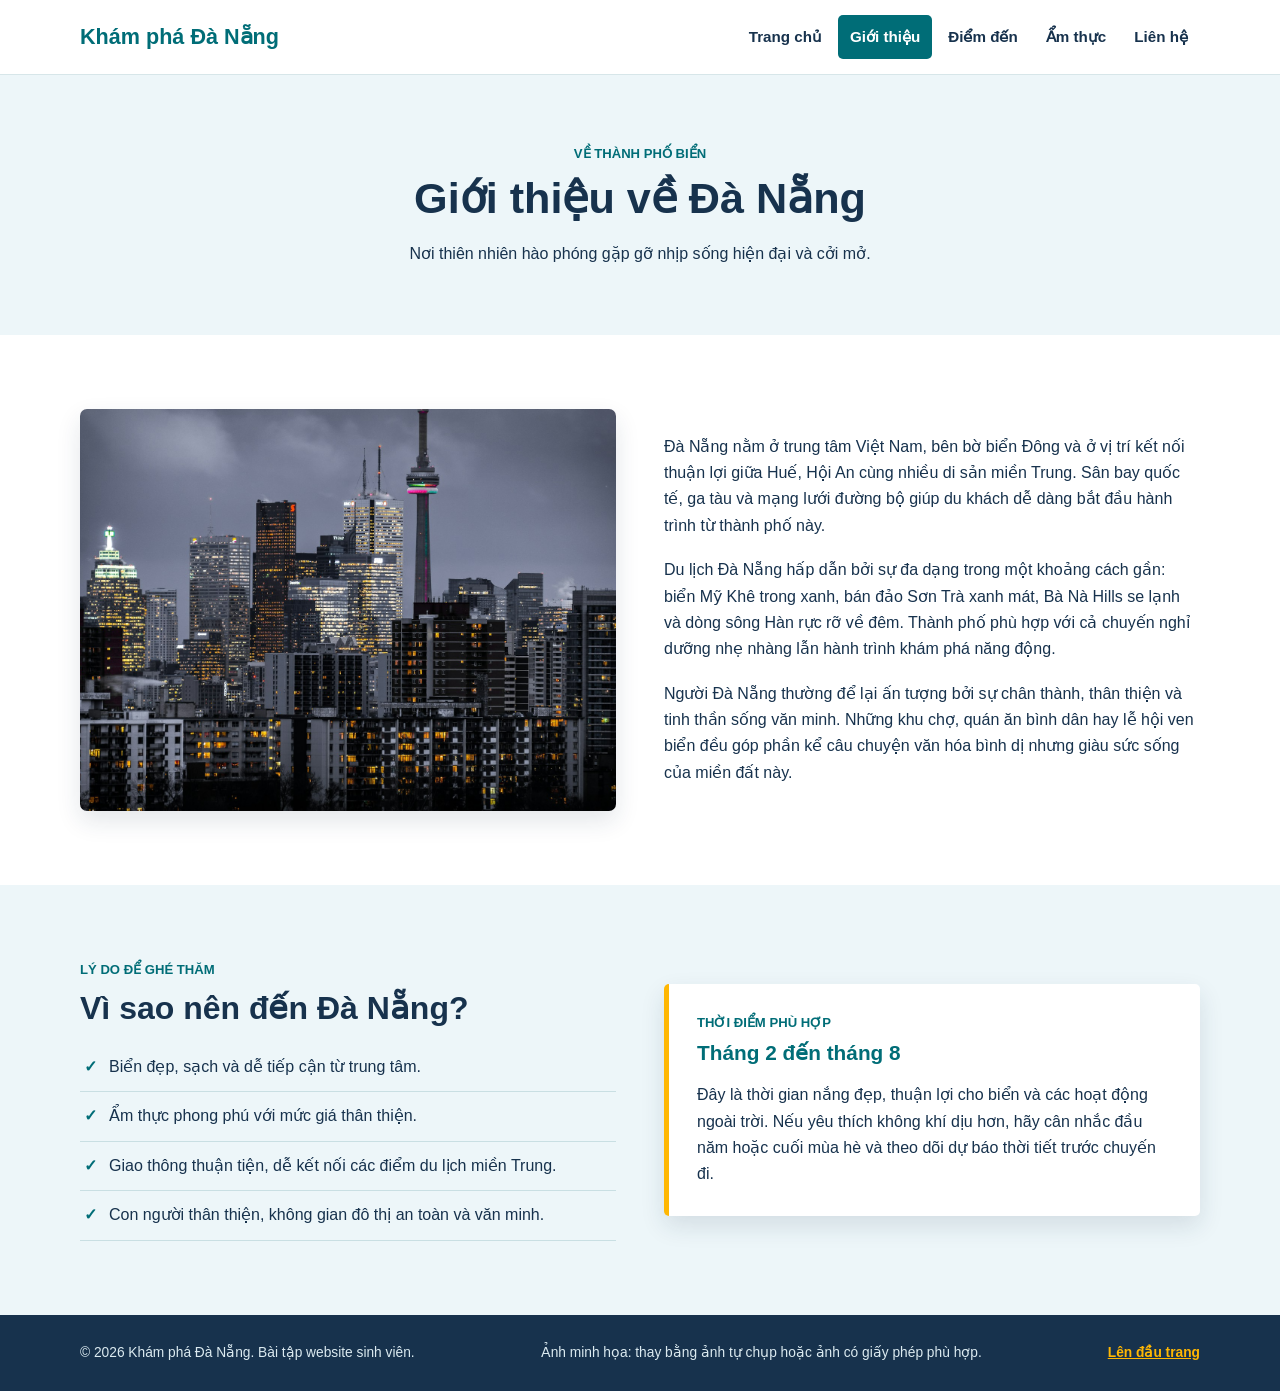
==== about.html @ 27b3de5a "Hoàn thiện website Khám phá Đà Nẵng" ====
<!DOCTYPE html>
<html lang="vi">
<head>
    <meta charset="UTF-8">
    <meta name="viewport" content="width=device-width, initial-scale=1.0">
    <meta name="description" content="Giới thiệu về vị trí, văn hóa và du lịch Đà Nẵng.">
    <title>Giới thiệu về Đà Nẵng</title>
    <link rel="stylesheet" href="css/style.css">
</head>
<body id="top">
    <header class="site-header">
        <div class="container header-inner">
            <a class="logo" href="index.html" aria-label="Về trang chủ Khám phá Đà Nẵng">Khám phá Đà Nẵng</a>
            <nav aria-label="Điều hướng chính"><ul class="main-nav">
                <li><a href="index.html">Trang chủ</a></li><li><a class="active" href="about.html" aria-current="page">Giới thiệu</a></li><li><a href="destinations.html">Điểm đến</a></li><li><a href="food.html">Ẩm thực</a></li><li><a href="contact.html">Liên hệ</a>
                </li>
            </ul></nav>
        </div>
    </header>
    <main>
        <section class="page-title"><div class="container"><p class="eyebrow">Về thành phố biển</p><h1>Giới thiệu về Đà Nẵng</h1><p>Nơi thiên nhiên hào phóng gặp gỡ nhịp sống hiện đại và cởi mở.</p></div></section>
        <section class="section"><div class="container article-layout">
            <img class="feature-image" src="images/danang-city.jpg" alt="Toàn cảnh thành phố Đà Nẵng bên sông Hàn">
            <div class="article-content">
                <p>Đà Nẵng nằm ở trung tâm Việt Nam, bên bờ biển Đông và ở vị trí kết nối thuận lợi giữa Huế, Hội An cùng nhiều di sản miền Trung. Sân bay quốc tế, ga tàu và mạng lưới đường bộ giúp du khách dễ dàng bắt đầu hành trình từ thành phố này.</p>
                <p>Du lịch Đà Nẵng hấp dẫn bởi sự đa dạng trong một khoảng cách gần: biển Mỹ Khê trong xanh, bán đảo Sơn Trà xanh mát, Bà Nà Hills se lạnh và dòng sông Hàn rực rỡ về đêm. Thành phố phù hợp với cả chuyến nghỉ dưỡng nhẹ nhàng lẫn hành trình khám phá năng động.</p>
                <p>Người Đà Nẵng thường để lại ấn tượng bởi sự chân thành, thân thiện và tinh thần sống văn minh. Những khu chợ, quán ăn bình dân hay lễ hội ven biển đều góp phần kể câu chuyện văn hóa bình dị nhưng giàu sức sống của miền đất này.</p>
            </div>
        </div></section>
        <section class="section section-tint"><div class="container two-column">
            <div><p class="eyebrow">Lý do để ghé thăm</p><h2>Vì sao nên đến Đà Nẵng?</h2><ul class="check-list"><li>Biển đẹp, sạch và dễ tiếp cận từ trung tâm.</li><li>Ẩm thực phong phú với mức giá thân thiện.</li><li>Giao thông thuận tiện, dễ kết nối các điểm du lịch miền Trung.</li><li>Con người thân thiện, không gian đô thị an toàn và văn minh.</li></ul></div>
            <aside class="highlight-box"><p class="eyebrow">Thời điểm phù hợp</p><h3>Tháng 2 đến tháng 8</h3><p>Đây là thời gian nắng đẹp, thuận lợi cho biển và các hoạt động ngoài trời. Nếu yêu thích không khí dịu hơn, hãy cân nhắc đầu năm hoặc cuối mùa hè và theo dõi dự báo thời tiết trước chuyến đi.</p></aside>
        </div></section>
    </main>
    <footer class="site-footer"><div class="container footer-inner"><p>&copy; 2026 Khám phá Đà Nẵng. Bài tập website sinh viên.</p><p>Ảnh minh họa: thay bằng ảnh tự chụp hoặc ảnh có giấy phép phù hợp.</p><a href="#top">Lên đầu trang</a></div></footer>
</body>
</html>
---- css/style.css ----
/* Thiết lập nền tảng và màu sắc dùng chung cho toàn bộ website */
:root { --teal: #006d77; --mint: #83c5be; --cream: #edf6f9; --orange: #ffb703; --ink: #17324d; --white: #ffffff; --shadow: 0 10px 24px rgba(23, 50, 77, 0.12); }
* { box-sizing: border-box; margin: 0; }
html { scroll-behavior: smooth; }
body { background: var(--white); color: var(--ink); font-family: Arial, Helvetica, sans-serif; line-height: 1.65; overflow-x: hidden; }
img { display: block; width: 100%; max-width: 100%; object-fit: cover; }
a { color: inherit; }
.container { width: min(1120px, calc(100% - 40px)); margin: 0 auto; }
.site-header { background: var(--white); border-bottom: 1px solid #d7e6e9; position: sticky; top: 0; z-index: 10; }
.header-inner { min-height: 74px; display: flex; align-items: center; justify-content: space-between; gap: 24px; }
.logo { color: var(--teal); font-size: 1.35rem; font-weight: 800; text-decoration: none; white-space: nowrap; }
.main-nav { display: flex; list-style: none; padding: 0; gap: 4px; }
.main-nav a { border-radius: 5px; color: var(--ink); display: block; font-size: 0.95rem; font-weight: 700; padding: 9px 12px; text-decoration: none; transition: background-color .2s ease, color .2s ease; }
.main-nav a:hover, .main-nav a.active { background: var(--teal); color: var(--white); }
.hero { background: linear-gradient(rgba(0, 64, 75, .56), rgba(0, 64, 75, .56)), url("../images/banner.jpg") center/cover no-repeat; color: var(--white); min-height: 520px; display: grid; place-items: center; }
.hero-content { max-width: 760px; padding: 80px 0; text-align: center; }
h1, h2, h3 { color: var(--ink); line-height: 1.2; margin-bottom: 16px; }
h1 { font-size: 2.7rem; } h2 { font-size: 2rem; } h3 { font-size: 1.3rem; }
.hero h1 { color: var(--white); font-size: 3.35rem; }
.hero p:not(.eyebrow) { font-size: 1.15rem; margin: 0 auto 28px; max-width: 660px; }
.eyebrow { color: var(--teal); font-size: .82rem; font-weight: 800; letter-spacing: 0; margin-bottom: 8px; text-transform: uppercase; }
.hero .eyebrow, .food-invite .eyebrow { color: #fff3ce; }
.button { background: var(--orange); border: 2px solid var(--orange); border-radius: 5px; color: var(--ink); cursor: pointer; display: inline-block; font: inherit; font-weight: 800; padding: 11px 21px; text-decoration: none; transition: transform .2s ease, background-color .2s ease, box-shadow .2s ease; }
.button:hover { background: #ffd166; box-shadow: 0 6px 16px rgba(0, 0, 0, .16); transform: translateY(-2px); }
.button-light { background: var(--white); border-color: var(--white); }
.section { padding: 74px 0; } .section-tint { background: var(--cream); }
.intro-grid, .article-layout, .two-column, .contact-grid { align-items: center; display: grid; gap: 48px; grid-template-columns: repeat(2, minmax(0, 1fr)); }
.intro-grid img, .feature-image { aspect-ratio: 4 / 3; border-radius: 7px; box-shadow: var(--shadow); }
.section-heading { margin-bottom: 32px; max-width: 660px; }
.section-heading p:last-child, .lead { max-width: 720px; }
.card-grid { display: grid; gap: 24px; grid-template-columns: repeat(3, minmax(0, 1fr)); }
.destination-grid { grid-template-columns: repeat(2, minmax(0, 1fr)); }
.card { background: var(--white); border-radius: 7px; box-shadow: 0 5px 15px rgba(23, 50, 77, .1); overflow: hidden; transition: transform .2s ease, box-shadow .2s ease; }
.card:hover { box-shadow: var(--shadow); transform: translateY(-4px); }
.card > img { aspect-ratio: 16 / 10; }
.card-body { padding: 21px; }.card-body p { margin-bottom: 15px; }
.text-link { color: var(--teal); font-weight: 800; text-decoration: none; }.text-link:hover { text-decoration: underline; }
.food-invite { background: var(--teal); color: var(--white); }.food-invite h2 { color: var(--white); }
.invite-inner { align-items: center; display: flex; gap: 32px; justify-content: space-between; }.invite-inner p:not(.eyebrow) { max-width: 670px; }
.page-title { background: var(--cream); padding: 68px 0; text-align: center; }.page-title p:last-child { margin: auto; max-width: 650px; }
.article-content p { margin-bottom: 18px; }.article-content p:last-child { margin-bottom: 0; }
.check-list { list-style: none; padding: 0; }.check-list li { border-bottom: 1px solid #c9dfe3; padding: 11px 0 11px 29px; position: relative; }.check-list li::before { color: var(--teal); content: "✓"; font-weight: 800; left: 4px; position: absolute; }
.highlight-box, .contact-info { background: var(--white); border-left: 5px solid var(--orange); border-radius: 5px; box-shadow: var(--shadow); padding: 28px; }.highlight-box h3 { color: var(--teal); }
.tip { background: #f4fafb; border-left: 3px solid var(--mint); color: #385269; font-size: .92rem; padding: 10px; }.lead { font-size: 1.06rem; margin-bottom: 30px; }
.narrow { max-width: 760px; }.contact-info address { font-style: normal; margin-top: 25px; }.contact-info address p { margin: 13px 0; }.contact-info a { color: var(--teal); font-weight: 700; }
.contact-form { background: var(--cream); border-radius: 7px; padding: 30px; }.contact-form label { display: block; font-weight: 700; margin: 15px 0 6px; }.contact-form input, .contact-form textarea { background: var(--white); border: 1px solid #b8d3d7; border-radius: 4px; color: var(--ink); font: inherit; padding: 10px 12px; resize: vertical; width: 100%; }.contact-form input:focus, .contact-form textarea:focus { border-color: var(--teal); outline: 2px solid rgba(0, 109, 119, .15); }.contact-form .button { margin-top: 20px; }.form-note { color: #526a7d; font-size: .86rem; margin-top: 13px; }
.site-footer { background: var(--ink); color: #dbeaf0; padding: 27px 0; }.footer-inner { align-items: center; display: flex; flex-wrap: wrap; font-size: .86rem; gap: 10px 24px; justify-content: space-between; }.site-footer a { color: var(--orange); font-weight: 800; }
@media (max-width: 768px) { .container { width: min(100% - 28px, 1120px); }.header-inner { align-items: flex-start; flex-direction: column; gap: 8px; padding: 14px 0; }.main-nav { flex-wrap: wrap; gap: 2px; }.main-nav a { font-size: .85rem; padding: 7px 9px; }.hero { min-height: 440px; }.hero-content { padding: 60px 0; }.hero h1 { font-size: 2.35rem; } h1 { font-size: 2.15rem; } h2 { font-size: 1.65rem; }.section { padding: 52px 0; }.intro-grid, .article-layout, .two-column, .contact-grid, .card-grid, .destination-grid { gap: 24px; grid-template-columns: 1fr; }.intro-grid img { grid-row: 1; }.invite-inner { align-items: flex-start; flex-direction: column; }.page-title { padding: 48px 0; }.contact-form { padding: 22px; }.footer-inner { align-items: flex-start; flex-direction: column; } }
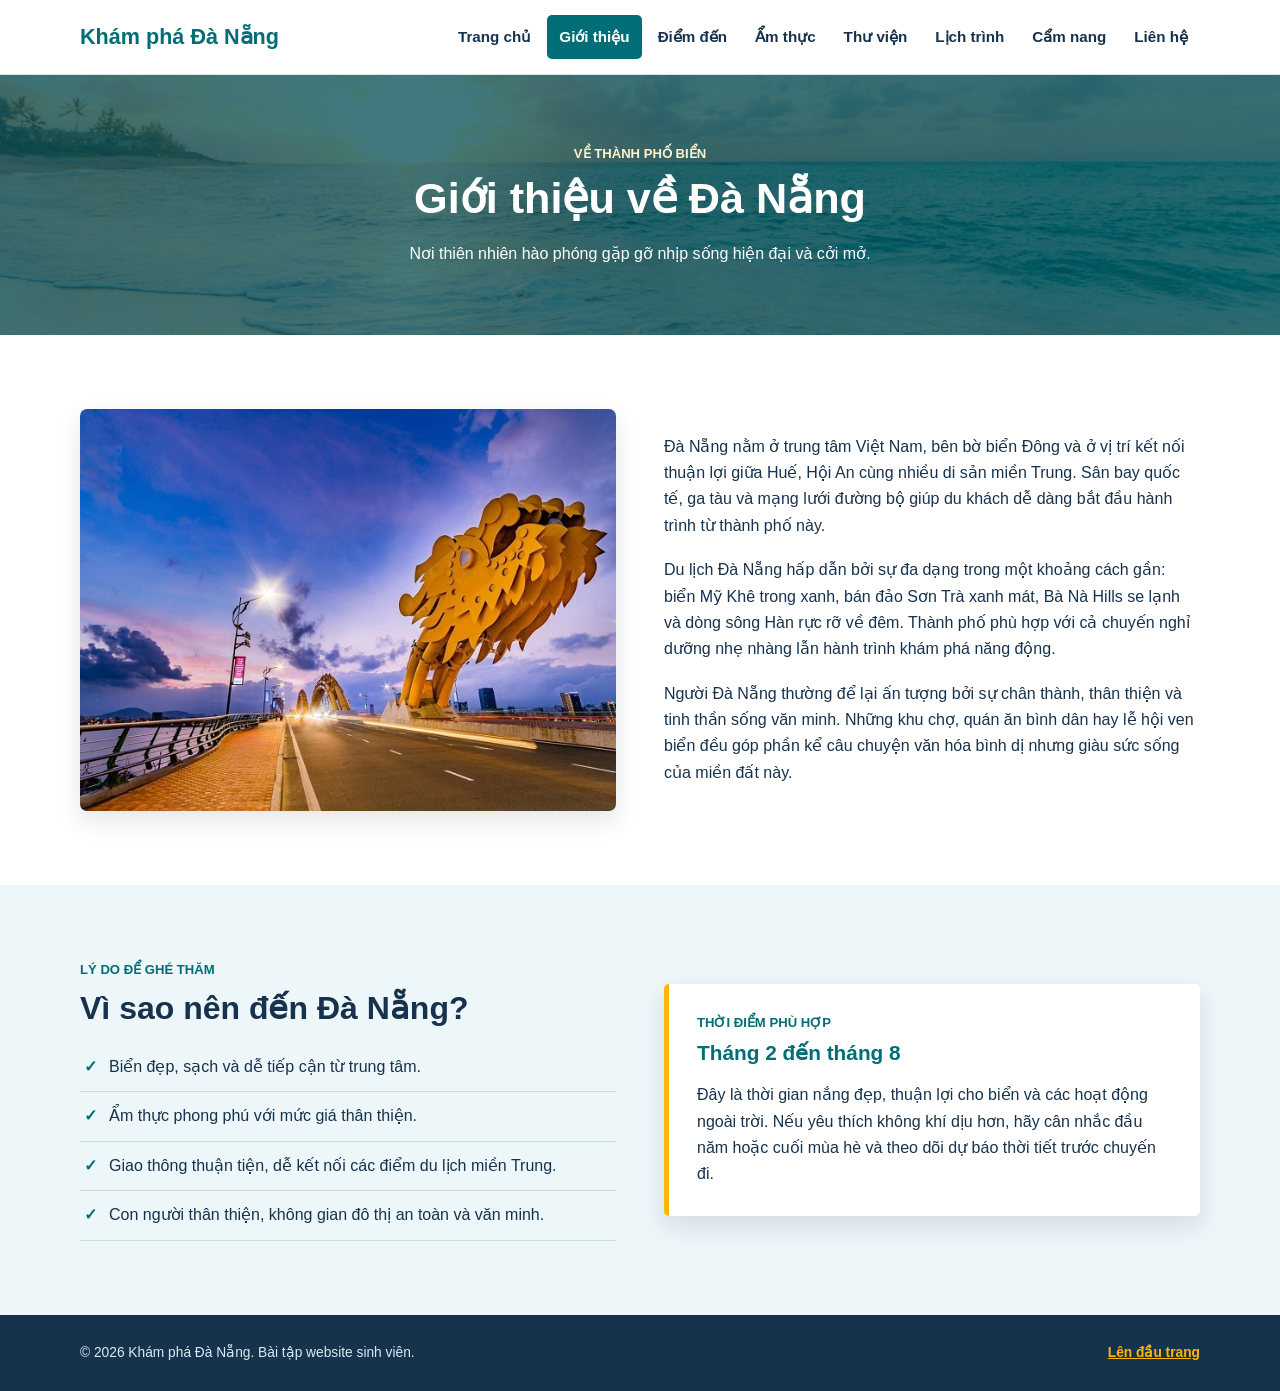
==== commit adbc73f9: "Nâng cấp website (Bài tự học 2)" ====
--- a/about.html
+++ b/about.html
@@ -12,7 +12,7 @@
         <div class="container header-inner">
             <a class="logo" href="index.html" aria-label="Về trang chủ Khám phá Đà Nẵng">Khám phá Đà Nẵng</a>
             <nav aria-label="Điều hướng chính"><ul class="main-nav">
-                <li><a href="index.html">Trang chủ</a></li><li><a class="active" href="about.html" aria-current="page">Giới thiệu</a></li><li><a href="destinations.html">Điểm đến</a></li><li><a href="food.html">Ẩm thực</a></li><li><a href="contact.html">Liên hệ</a>
+                <li><a href="index.html">Trang chủ</a></li><li><a class="active" href="about.html" aria-current="page">Giới thiệu</a></li><li><a href="destinations.html">Điểm đến</a></li><li><a href="food.html">Ẩm thực</a></li><li><a href="gallery.html">Thư viện</a></li><li><a href="itinerary.html">Lịch trình</a></li><li><a href="tips.html">Cẩm nang</a></li><li><a href="contact.html">Liên hệ</a>
                 </li>
             </ul></nav>
         </div>
@@ -32,6 +32,6 @@
             <aside class="highlight-box"><p class="eyebrow">Thời điểm phù hợp</p><h3>Tháng 2 đến tháng 8</h3><p>Đây là thời gian nắng đẹp, thuận lợi cho biển và các hoạt động ngoài trời. Nếu yêu thích không khí dịu hơn, hãy cân nhắc đầu năm hoặc cuối mùa hè và theo dõi dự báo thời tiết trước chuyến đi.</p></aside>
         </div></section>
     </main>
-    <footer class="site-footer"><div class="container footer-inner"><p>&copy; 2026 Khám phá Đà Nẵng. Bài tập website sinh viên.</p><p>Ảnh minh họa: thay bằng ảnh tự chụp hoặc ảnh có giấy phép phù hợp.</p><a href="#top">Lên đầu trang</a></div></footer>
+    <footer class="site-footer"><div class="container footer-inner"><p>&copy; 2026 Khám phá Đà Nẵng. Bài tập website sinh viên.</p><a href="#top">Lên đầu trang</a></div></footer>
 </body>
 </html>
--- a/css/style.css
+++ b/css/style.css
@@ -37,12 +37,19 @@
 .text-link { color: var(--teal); font-weight: 800; text-decoration: none; }.text-link:hover { text-decoration: underline; }
 .food-invite { background: var(--teal); color: var(--white); }.food-invite h2 { color: var(--white); }
 .invite-inner { align-items: center; display: flex; gap: 32px; justify-content: space-between; }.invite-inner p:not(.eyebrow) { max-width: 670px; }
-.page-title { background: var(--cream); padding: 68px 0; text-align: center; }.page-title p:last-child { margin: auto; max-width: 650px; }
+.page-title { background: linear-gradient(rgba(0, 75, 84, .72), rgba(0, 75, 84, .72)), url("../images/banner.jpg") center/cover no-repeat; color: var(--white); padding: 68px 0; text-align: center; }.page-title h1 { color: var(--white); }.page-title .eyebrow { color: #fff3ce; }.page-title p:last-child { margin: auto; max-width: 650px; }
 .article-content p { margin-bottom: 18px; }.article-content p:last-child { margin-bottom: 0; }
 .check-list { list-style: none; padding: 0; }.check-list li { border-bottom: 1px solid #c9dfe3; padding: 11px 0 11px 29px; position: relative; }.check-list li::before { color: var(--teal); content: "✓"; font-weight: 800; left: 4px; position: absolute; }
 .highlight-box, .contact-info { background: var(--white); border-left: 5px solid var(--orange); border-radius: 5px; box-shadow: var(--shadow); padding: 28px; }.highlight-box h3 { color: var(--teal); }
 .tip { background: #f4fafb; border-left: 3px solid var(--mint); color: #385269; font-size: .92rem; padding: 10px; }.lead { font-size: 1.06rem; margin-bottom: 30px; }
 .narrow { max-width: 760px; }.contact-info address { font-style: normal; margin-top: 25px; }.contact-info address p { margin: 13px 0; }.contact-info a { color: var(--teal); font-weight: 700; }
 .contact-form { background: var(--cream); border-radius: 7px; padding: 30px; }.contact-form label { display: block; font-weight: 700; margin: 15px 0 6px; }.contact-form input, .contact-form textarea { background: var(--white); border: 1px solid #b8d3d7; border-radius: 4px; color: var(--ink); font: inherit; padding: 10px 12px; resize: vertical; width: 100%; }.contact-form input:focus, .contact-form textarea:focus { border-color: var(--teal); outline: 2px solid rgba(0, 109, 119, .15); }.contact-form .button { margin-top: 20px; }.form-note { color: #526a7d; font-size: .86rem; margin-top: 13px; }
+.gallery-grid { display: grid; gap: 20px; grid-template-columns: repeat(3, minmax(0, 1fr)); }
+.gallery-item { background: var(--white); border-radius: 7px; box-shadow: 0 5px 15px rgba(23, 50, 77, .1); overflow: hidden; }
+.gallery-item img { aspect-ratio: 4 / 3; transition: transform .25s ease; }.gallery-item:hover img { transform: scale(1.04); }
+.gallery-item figcaption { font-size: .92rem; padding: 13px 15px; }.gallery-wide { grid-column: span 2; }.gallery-wide img { aspect-ratio: 16 / 7; }
+.itinerary-intro, .tips-intro { align-items: center; display: grid; gap: 48px; grid-template-columns: repeat(2, minmax(0, 1fr)); }.itinerary-intro img, .tips-intro img { aspect-ratio: 16 / 10; border-radius: 7px; box-shadow: var(--shadow); }
+.timeline { display: grid; gap: 24px; max-width: 900px; }.timeline-item { align-items: start; background: var(--cream); border-radius: 7px; display: grid; gap: 24px; grid-template-columns: 120px minmax(0, 1fr); padding: 27px; }.timeline-item h2 { margin-bottom: 10px; }.timeline-item p { margin-bottom: 14px; }.day-label { background: var(--teal); border-radius: 5px; color: var(--white); font-weight: 800; padding: 8px 12px; text-align: center; }
+.guide-grid { grid-template-columns: repeat(2, minmax(0, 1fr)); }.info-card { border-top: 4px solid var(--mint); }.info-card h2 { font-size: 1.45rem; }
 .site-footer { background: var(--ink); color: #dbeaf0; padding: 27px 0; }.footer-inner { align-items: center; display: flex; flex-wrap: wrap; font-size: .86rem; gap: 10px 24px; justify-content: space-between; }.site-footer a { color: var(--orange); font-weight: 800; }
-@media (max-width: 768px) { .container { width: min(100% - 28px, 1120px); }.header-inner { align-items: flex-start; flex-direction: column; gap: 8px; padding: 14px 0; }.main-nav { flex-wrap: wrap; gap: 2px; }.main-nav a { font-size: .85rem; padding: 7px 9px; }.hero { min-height: 440px; }.hero-content { padding: 60px 0; }.hero h1 { font-size: 2.35rem; } h1 { font-size: 2.15rem; } h2 { font-size: 1.65rem; }.section { padding: 52px 0; }.intro-grid, .article-layout, .two-column, .contact-grid, .card-grid, .destination-grid { gap: 24px; grid-template-columns: 1fr; }.intro-grid img { grid-row: 1; }.invite-inner { align-items: flex-start; flex-direction: column; }.page-title { padding: 48px 0; }.contact-form { padding: 22px; }.footer-inner { align-items: flex-start; flex-direction: column; } }
+@media (max-width: 768px) { .container { width: min(100% - 28px, 1120px); }.header-inner { align-items: flex-start; flex-direction: column; gap: 8px; padding: 14px 0; }.main-nav { flex-wrap: wrap; gap: 2px; }.main-nav a { font-size: .85rem; padding: 7px 9px; }.hero { min-height: 440px; }.hero-content { padding: 60px 0; }.hero h1 { font-size: 2.35rem; } h1 { font-size: 2.15rem; } h2 { font-size: 1.65rem; }.section { padding: 52px 0; }.intro-grid, .article-layout, .two-column, .contact-grid, .card-grid, .destination-grid, .gallery-grid, .guide-grid, .itinerary-intro, .tips-intro { gap: 24px; grid-template-columns: 1fr; }.intro-grid img { grid-row: 1; }.gallery-wide { grid-column: span 1; }.gallery-wide img { aspect-ratio: 4 / 3; }.timeline-item { gap: 15px; grid-template-columns: 1fr; padding: 22px; }.day-label { justify-self: start; }.invite-inner { align-items: flex-start; flex-direction: column; }.page-title { padding: 48px 0; }.contact-form { padding: 22px; }.footer-inner { align-items: flex-start; flex-direction: column; } }
